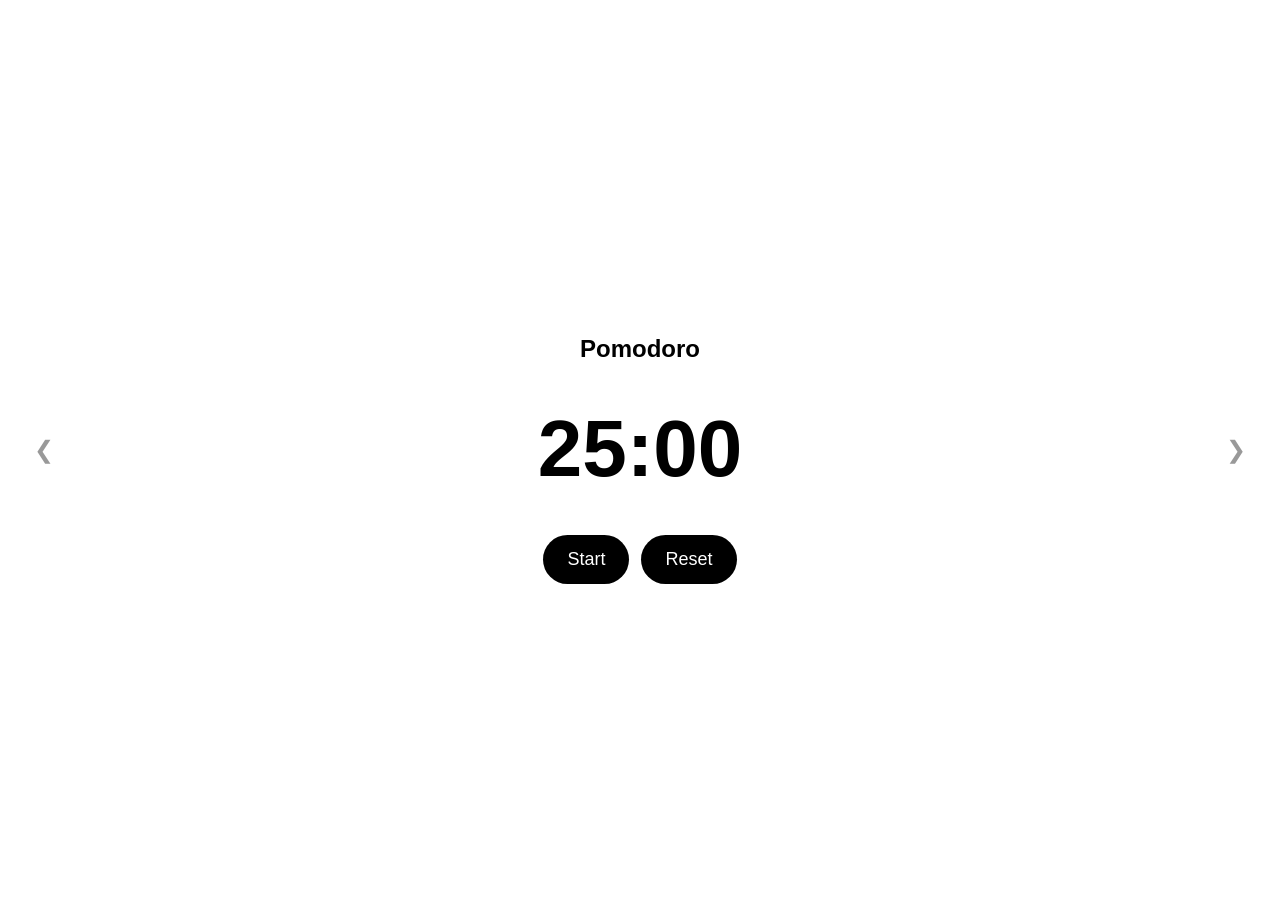
==== index.html @ 5fe3401d "hm" ====
<!DOCTYPE html>
<html lang="en">
<head>
  <meta charset="UTF-8" />
  <meta name="viewport" content="width=device-width, initial-scale=1.0"/>
  <title>Sliding Pomodoro Timer</title>
  <link rel="stylesheet" href="style.css" />
</head>
<body>
  <div class="slider-container">
    <div class="slides">
      <div class="slide" data-time="1500">
        <h2>Pomodoro</h2>
        <div class="timer" id="timer0">25:00</div>
        <div class="buttons">
          <button class="start" data-index="0">Start</button>
          <button class="reset" data-index="0">Reset</button>
        </div>
      </div>
      <div class="slide" data-time="300">
        <h2>Short Break</h2>
        <div class="timer" id="timer1">05:00</div>
        <div class="buttons">
          <button class="start" data-index="1">Start</button>
          <button class="reset" data-index="1">Reset</button>
        </div>
      </div>
      <div class="slide" data-time="900">
        <h2>Long Break</h2>
        <div class="timer" id="timer2">15:00</div>
        <div class="buttons">
          <button class="start" data-index="2">Start</button>
          <button class="reset" data-index="2">Reset</button>
        </div>
      </div>
      <div class="slide">
        <h2>Custom</h2>
        <div class="timer editable" id="timer3" contenteditable="true">00:00</div>
        <div class="buttons">
          <button class="start" data-index="3">Start</button>
          <button class="reset" data-index="3">Reset</button>
        </div>
      </div>
    </div>
    <button class="nav left">&#10094;</button>
    <button class="nav right">&#10095;</button>
    <div class="dots">
      <span class="dot active"></span>
      <span class="dot"></span>
      <span class="dot"></span>
      <span class="dot"></span>
    </div>
  </div>
  <audio id="alarmSound" src="https://www.soundjay.com/buttons/sounds/beep-07.mp3" preload="auto"></audio>
  <script src="script.js"></script>
</body>
</html>
---- style.css ----
body {
  margin: 0;
  font-family: 'Segoe UI', sans-serif;
  display: flex;
  justify-content: center;
  align-items: center;
  height: 100vh;
  background: #f7f7f7;
}
.slider-container {
  width: 100vw;
  height: 100vh;
  overflow: hidden;
  position: relative;
  background: #fff;
}
.slides {
  display: flex;
  transition: transform 0.4s ease-in-out;
  width: 400vw;
}
.slide {
  width: 100vw;
  height: 100vh;
  flex-shrink: 0;
  box-sizing: border-box;
  padding: 40px;
  display: flex;
  flex-direction: column;
  justify-content: center;
  align-items: center;
}
h2 {
  font-size: 24px;
  margin-bottom: 20px;
}
.timer {
  font-size: 80px;
  font-weight: bold;
  margin: 20px 0;
}
.timer.editable {
  outline: none;
  border: 2px dashed transparent;
  transition: border 0.2s;
  cursor: text;
}
.timer.editable:focus {
  border: 2px dashed #aaa;
}
.buttons {
  display: flex;
  justify-content: center;
  gap: 12px;
  margin-top: 20px;
}
button {
  font-size: 18px;
  padding: 14px 24px;
  border: none;
  border-radius: 9999px;
  background: black;
  color: white;
  cursor: pointer;
  transition: background 0.3s ease;
}
button:hover {
  background: #333;
}
.nav {
  position: absolute;
  top: 50%;
  transform: translateY(-50%);
  background: transparent;
  border: none;
  font-size: 24px;
  cursor: pointer;
  color: #999;
}
.nav.left {
  left: 10px;
}
.nav.right {
  right: 10px;
}
.dots {
  display: flex;
  justify-content: center;
  margin: 10px 0;
}
.dot {
  height: 8px;
  width: 8px;
  margin: 0 4px;
  background-color: #bbb;
  border-radius: 50%;
  display: inline-block;
  transition: background-color 0.3s ease;
}
.dot.active {
  background-color: #000;
}
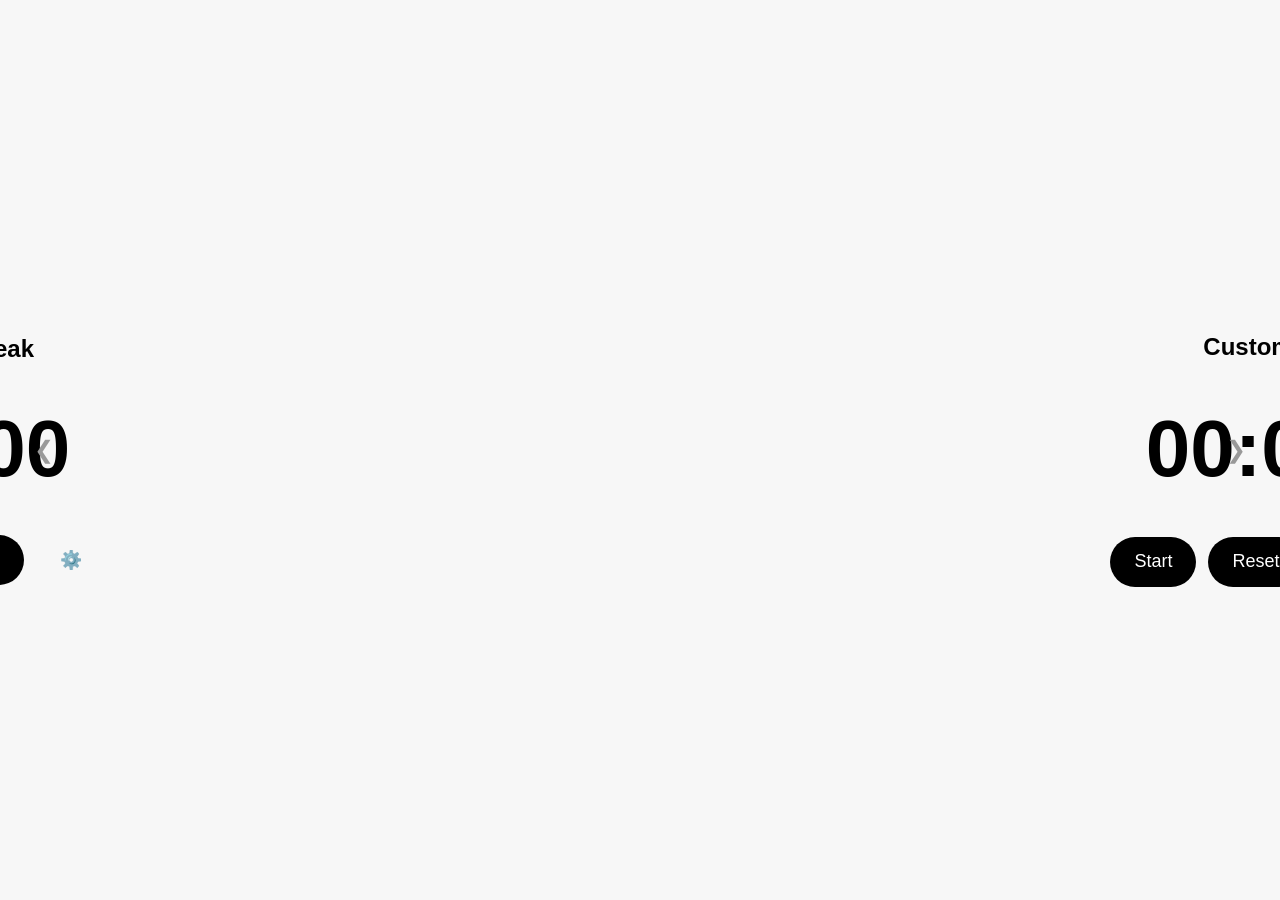
==== commit 51d9e5f8: "ehe" ====
--- a/index.html
+++ b/index.html
@@ -15,6 +15,18 @@
         <div class="buttons">
           <button class="start" data-index="0">Start</button>
           <button class="reset" data-index="0">Reset</button>
+          <button class="settings-btn">⚙️</button>
+        </div>
+        <div class="settings-panel hidden">
+          <label>
+            Color 1 (Text): <input type="color" id="colorText" />
+            <input type="text" id="hexText" placeholder="#000000" maxlength="7" />
+          </label>
+          <label>
+            Color 2 (Background): <input type="color" id="colorBg" />
+            <input type="text" id="hexBg" placeholder="#ffffff" maxlength="7" />
+          </label>
+        </div>
         </div>
       </div>
       <div class="slide" data-time="300">
@@ -23,6 +35,18 @@
         <div class="buttons">
           <button class="start" data-index="1">Start</button>
           <button class="reset" data-index="1">Reset</button>
+          <button class="settings-btn">⚙️</button>
+        </div>
+        <div class="settings-panel hidden">
+          <label>
+            Color 1 (Text): <input type="color" id="colorText" />
+            <input type="text" id="hexText" placeholder="#000000" maxlength="7" />
+          </label>
+          <label>
+            Color 2 (Background): <input type="color" id="colorBg" />
+            <input type="text" id="hexBg" placeholder="#ffffff" maxlength="7" />
+          </label>
+        </div>
         </div>
       </div>
       <div class="slide" data-time="900">
@@ -31,6 +55,18 @@
         <div class="buttons">
           <button class="start" data-index="2">Start</button>
           <button class="reset" data-index="2">Reset</button>
+          <button class="settings-btn">⚙️</button>
+        </div>
+        <div class="settings-panel hidden">
+          <label>
+            Color 1 (Text): <input type="color" id="colorText" />
+            <input type="text" id="hexText" placeholder="#000000" maxlength="7" />
+          </label>
+          <label>
+            Color 2 (Background): <input type="color" id="colorBg" />
+            <input type="text" id="hexBg" placeholder="#ffffff" maxlength="7" />
+          </label>
+        </div>
         </div>
       </div>
       <div class="slide">
@@ -39,6 +75,17 @@
         <div class="buttons">
           <button class="start" data-index="3">Start</button>
           <button class="reset" data-index="3">Reset</button>
+          <button class="settings-btn">⚙️</button>
+        </div>
+        <div class="settings-panel hidden">
+          <label>
+            Color 1 (Text): <input type="color" id="colorText" />
+            <input type="text" id="hexText" placeholder="#000000" maxlength="7" />
+          </label>
+          <label>
+            Color 2 (Background): <input type="color" id="colorBg" />
+            <input type="text" id="hexBg" placeholder="#ffffff" maxlength="7" />
+          </label>
         </div>
       </div>
     </div>
--- a/style.css
+++ b/style.css
@@ -100,3 +100,36 @@
 .dot.active {
   background-color: #000;
 }
+
+.settings-panel {
+  background: #eee;
+  border: 1px solid #ccc;
+  border-radius: 12px;
+  padding: 12px;
+  margin-top: 10px;
+  display: flex;
+  flex-direction: column;
+  gap: 10px;
+  font-size: 14px;
+  align-items: flex-start;
+}
+.settings-panel label {
+  display: flex;
+  flex-direction: column;
+  gap: 4px;
+}
+.settings-panel input[type="text"] {
+  width: 100px;
+  padding: 4px;
+  font-size: 14px;
+}
+.settings-btn {
+  font-size: 18px;
+  background: transparent;
+  color: inherit;
+  border: none;
+  cursor: pointer;
+}
+.hidden {
+  display: none;
+}
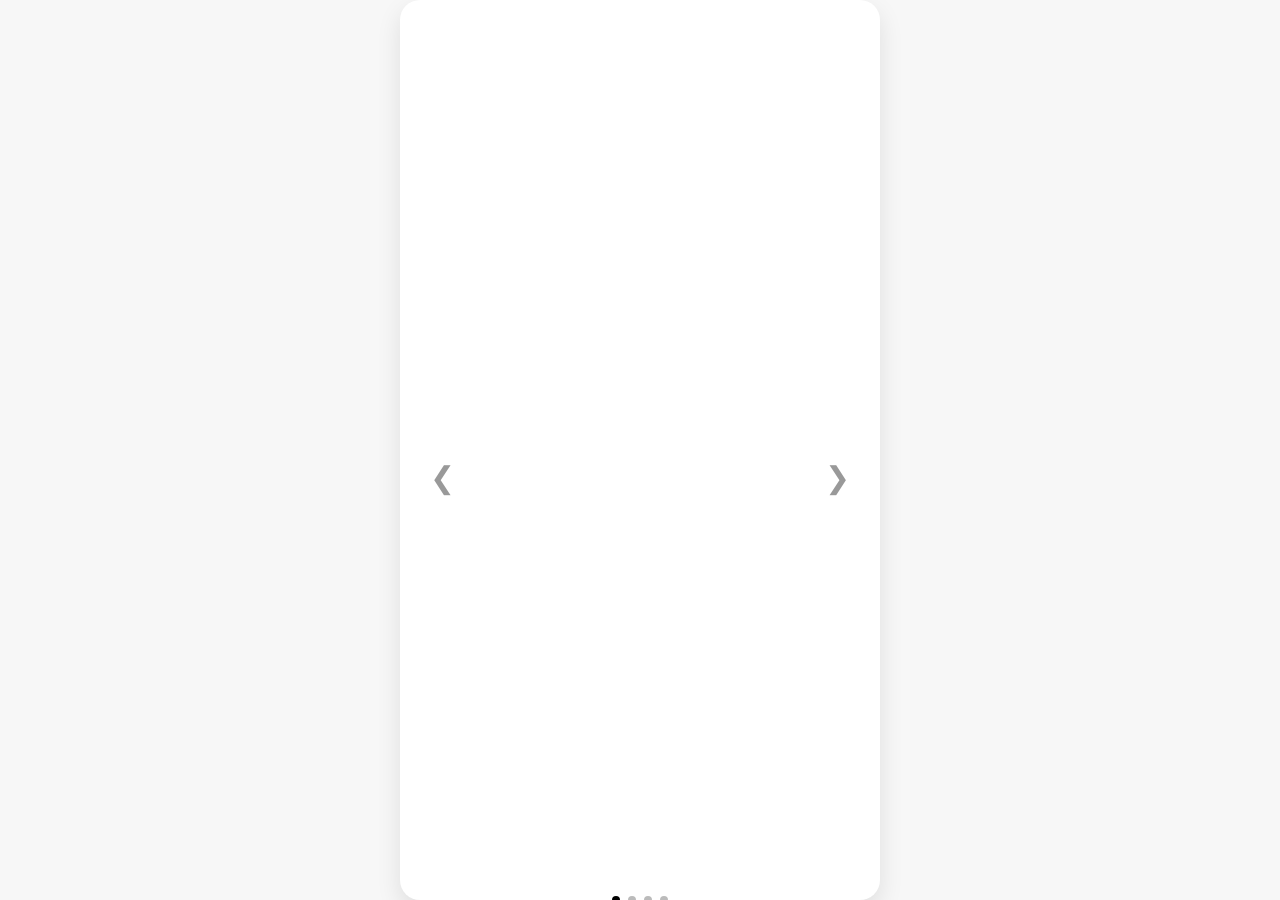
==== commit a969dc74: "gpt" ====
--- a/index.html
+++ b/index.html
@@ -3,12 +3,13 @@
 <head>
   <meta charset="UTF-8" />
   <meta name="viewport" content="width=device-width, initial-scale=1.0"/>
-  <title>Sliding Pomodoro Timer</title>
+  <title>Pomodoro Widget</title>
   <link rel="stylesheet" href="style.css" />
 </head>
 <body>
   <div class="slider-container">
     <div class="slides">
+      <!-- Pomodoro -->
       <div class="slide" data-time="1500">
         <h2>Pomodoro</h2>
         <div class="timer" id="timer0">25:00</div>
@@ -18,17 +19,12 @@
           <button class="settings-btn">⚙️</button>
         </div>
         <div class="settings-panel hidden">
-          <label>
-            Color 1 (Text): <input type="color" id="colorText" />
-            <input type="text" id="hexText" placeholder="#000000" maxlength="7" />
-          </label>
-          <label>
-            Color 2 (Background): <input type="color" id="colorBg" />
-            <input type="text" id="hexBg" placeholder="#ffffff" maxlength="7" />
-          </label>
-        </div>
+          <label>Color 1 (Text): <input type="color" id="colorText"><input type="text" id="hexText" placeholder="#000000"></label>
+          <label>Color 2 (Background): <input type="color" id="colorBg"><input type="text" id="hexBg" placeholder="#ffffff"></label>
         </div>
       </div>
+
+      <!-- Short Break -->
       <div class="slide" data-time="300">
         <h2>Short Break</h2>
         <div class="timer" id="timer1">05:00</div>
@@ -38,17 +34,12 @@
           <button class="settings-btn">⚙️</button>
         </div>
         <div class="settings-panel hidden">
-          <label>
-            Color 1 (Text): <input type="color" id="colorText" />
-            <input type="text" id="hexText" placeholder="#000000" maxlength="7" />
-          </label>
-          <label>
-            Color 2 (Background): <input type="color" id="colorBg" />
-            <input type="text" id="hexBg" placeholder="#ffffff" maxlength="7" />
-          </label>
-        </div>
+          <label>Color 1 (Text): <input type="color" id="colorText"><input type="text" id="hexText" placeholder="#000000"></label>
+          <label>Color 2 (Background): <input type="color" id="colorBg"><input type="text" id="hexBg" placeholder="#ffffff"></label>
         </div>
       </div>
+
+      <!-- Long Break -->
       <div class="slide" data-time="900">
         <h2>Long Break</h2>
         <div class="timer" id="timer2">15:00</div>
@@ -58,17 +49,12 @@
           <button class="settings-btn">⚙️</button>
         </div>
         <div class="settings-panel hidden">
-          <label>
-            Color 1 (Text): <input type="color" id="colorText" />
-            <input type="text" id="hexText" placeholder="#000000" maxlength="7" />
-          </label>
-          <label>
-            Color 2 (Background): <input type="color" id="colorBg" />
-            <input type="text" id="hexBg" placeholder="#ffffff" maxlength="7" />
-          </label>
-        </div>
+          <label>Color 1 (Text): <input type="color" id="colorText"><input type="text" id="hexText" placeholder="#000000"></label>
+          <label>Color 2 (Background): <input type="color" id="colorBg"><input type="text" id="hexBg" placeholder="#ffffff"></label>
         </div>
       </div>
+
+      <!-- Custom -->
       <div class="slide">
         <h2>Custom</h2>
         <div class="timer editable" id="timer3" contenteditable="true">00:00</div>
@@ -78,17 +64,12 @@
           <button class="settings-btn">⚙️</button>
         </div>
         <div class="settings-panel hidden">
-          <label>
-            Color 1 (Text): <input type="color" id="colorText" />
-            <input type="text" id="hexText" placeholder="#000000" maxlength="7" />
-          </label>
-          <label>
-            Color 2 (Background): <input type="color" id="colorBg" />
-            <input type="text" id="hexBg" placeholder="#ffffff" maxlength="7" />
-          </label>
+          <label>Color 1 (Text): <input type="color" id="colorText"><input type="text" id="hexText" placeholder="#000000"></label>
+          <label>Color 2 (Background): <input type="color" id="colorBg"><input type="text" id="hexBg" placeholder="#ffffff"></label>
         </div>
       </div>
     </div>
+
     <button class="nav left">&#10094;</button>
     <button class="nav right">&#10095;</button>
     <div class="dots">
--- a/style.css
+++ b/style.css
@@ -1,6 +1,14 @@
+
 body {
   margin: 0;
-  font-family: 'Segoe UI', sans-serif;
+  font-family: sans-serif;
+  background: #f7f7f7;
+  display: flex;
+  justify-content: center;
+  align-items: center;
+  height: 100vh;
+  margin: 0;
+  font-family: sans-serif;
   display: flex;
   justify-content: center;
   align-items: center;
@@ -8,6 +16,17 @@
   background: #f7f7f7;
 }
 .slider-container {
+  width: 90%;
+  max-width: 480px;
+  height: 480px;
+  background: white;
+  border-radius: 20px;
+  box-shadow: 0 10px 25px rgba(0, 0, 0, 0.1);
+  overflow: hidden;
+  position: relative;
+  display: flex;
+  flex-direction: column;
+  justify-content: center;
   width: 100vw;
   height: 100vh;
   overflow: hidden;
@@ -16,23 +35,33 @@
 }
 .slides {
   display: flex;
+  width: 400%;
+  height: 100%;
+  transition: transform 0.4s ease-in-out;
+  display: flex;
   transition: transform 0.4s ease-in-out;
   width: 400vw;
 }
 .slide {
+  width: 100%;
+  height: 100%;
+  padding: 20px;
+  flex-shrink: 0;
+  box-sizing: border-box;
+  display: flex;
+  flex-direction: column;
+  align-items: center;
+  justify-content: center;
   width: 100vw;
   height: 100vh;
   flex-shrink: 0;
+  padding: 40px;
   box-sizing: border-box;
-  padding: 40px;
+  text-align: center;
   display: flex;
   flex-direction: column;
   justify-content: center;
   align-items: center;
-}
-h2 {
-  font-size: 24px;
-  margin-bottom: 20px;
 }
 .timer {
   font-size: 80px;
@@ -43,26 +72,23 @@
   outline: none;
   border: 2px dashed transparent;
   transition: border 0.2s;
-  cursor: text;
 }
 .timer.editable:focus {
   border: 2px dashed #aaa;
 }
 .buttons {
   display: flex;
-  justify-content: center;
-  gap: 12px;
-  margin-top: 20px;
+  gap: 10px;
+  margin-top: 10px;
 }
 button {
-  font-size: 18px;
-  padding: 14px 24px;
+  font-size: 16px;
+  padding: 10px 20px;
+  border-radius: 999px;
   border: none;
-  border-radius: 9999px;
   background: black;
   color: white;
   cursor: pointer;
-  transition: background 0.3s ease;
 }
 button:hover {
   background: #333;
@@ -70,10 +96,9 @@
 .nav {
   position: absolute;
   top: 50%;
-  transform: translateY(-50%);
+  font-size: 30px;
   background: transparent;
   border: none;
-  font-size: 24px;
   cursor: pointer;
   color: #999;
 }
@@ -95,12 +120,10 @@
   background-color: #bbb;
   border-radius: 50%;
   display: inline-block;
-  transition: background-color 0.3s ease;
 }
 .dot.active {
   background-color: #000;
 }
-
 .settings-panel {
   background: #eee;
   border: 1px solid #ccc;
@@ -121,7 +144,6 @@
 .settings-panel input[type="text"] {
   width: 100px;
   padding: 4px;
-  font-size: 14px;
 }
 .settings-btn {
   font-size: 18px;
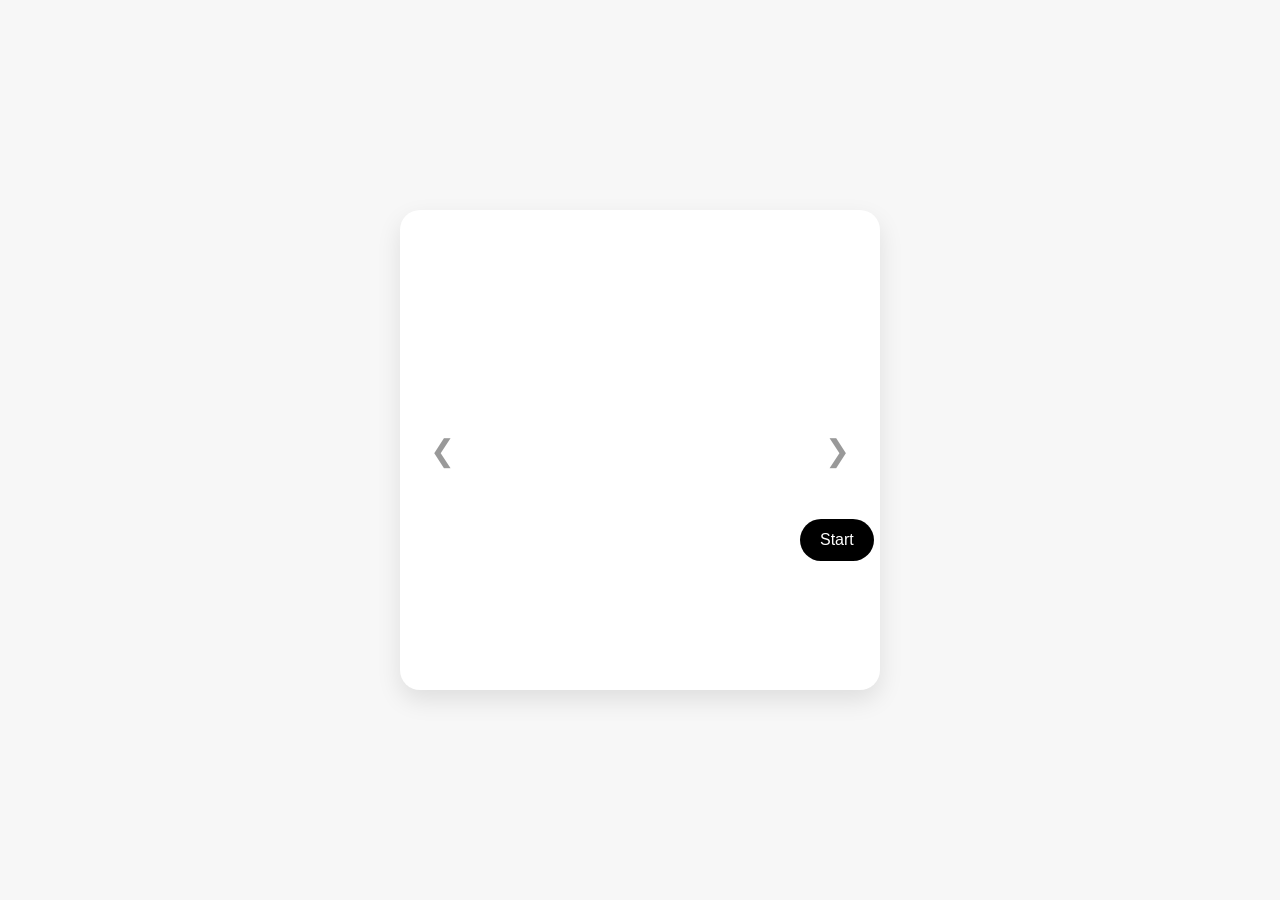
==== commit e4d8ca73: "bum" ====
--- a/index.html
+++ b/index.html
@@ -11,6 +11,7 @@
     <div class="slides">
       <!-- Pomodoro -->
       <div class="slide" data-time="1500">
+      <div class="content-box">
         <h2>Pomodoro</h2>
         <div class="timer" id="timer0">25:00</div>
         <div class="buttons">
@@ -23,9 +24,13 @@
           <label>Color 2 (Background): <input type="color" id="colorBg"><input type="text" id="hexBg" placeholder="#ffffff"></label>
         </div>
       </div>
+      </div>
+
 
       <!-- Short Break -->
       <div class="slide" data-time="300">
+      <div class="content-box">
+
         <h2>Short Break</h2>
         <div class="timer" id="timer1">05:00</div>
         <div class="buttons">
@@ -38,9 +43,12 @@
           <label>Color 2 (Background): <input type="color" id="colorBg"><input type="text" id="hexBg" placeholder="#ffffff"></label>
         </div>
       </div>
+       </div>
 
       <!-- Long Break -->
       <div class="slide" data-time="900">
+      <div class="content-box">
+
         <h2>Long Break</h2>
         <div class="timer" id="timer2">15:00</div>
         <div class="buttons">
@@ -53,9 +61,12 @@
           <label>Color 2 (Background): <input type="color" id="colorBg"><input type="text" id="hexBg" placeholder="#ffffff"></label>
         </div>
       </div>
+       </div>
 
       <!-- Custom -->
       <div class="slide">
+      <div class="content-box">
+
         <h2>Custom</h2>
         <div class="timer editable" id="timer3" contenteditable="true">00:00</div>
         <div class="buttons">
@@ -69,6 +80,7 @@
         </div>
       </div>
     </div>
+     </div>
 
     <button class="nav left">&#10094;</button>
     <button class="nav right">&#10095;</button>
--- a/style.css
+++ b/style.css
@@ -7,14 +7,8 @@
   justify-content: center;
   align-items: center;
   height: 100vh;
-  margin: 0;
-  font-family: sans-serif;
-  display: flex;
-  justify-content: center;
-  align-items: center;
-  height: 100vh;
-  background: #f7f7f7;
 }
+
 .slider-container {
   width: 90%;
   max-width: 480px;
@@ -24,63 +18,49 @@
   box-shadow: 0 10px 25px rgba(0, 0, 0, 0.1);
   overflow: hidden;
   position: relative;
-  display: flex;
-  flex-direction: column;
-  justify-content: center;
-  width: 100vw;
-  height: 100vh;
-  overflow: hidden;
-  position: relative;
-  background: #fff;
 }
+
 .slides {
   display: flex;
   width: 400%;
   height: 100%;
   transition: transform 0.4s ease-in-out;
-  display: flex;
-  transition: transform 0.4s ease-in-out;
-  width: 400vw;
 }
+
 .slide {
-  width: 100%;
+  width: 100vw;
   height: 100%;
+  flex-shrink: 0;
   padding: 20px;
-  flex-shrink: 0;
   box-sizing: border-box;
-  display: flex;
-  flex-direction: column;
-  align-items: center;
-  justify-content: center;
-  width: 100vw;
-  height: 100vh;
-  flex-shrink: 0;
-  padding: 40px;
-  box-sizing: border-box;
-  text-align: center;
   display: flex;
   flex-direction: column;
   justify-content: center;
   align-items: center;
 }
+
 .timer {
   font-size: 80px;
   font-weight: bold;
   margin: 20px 0;
 }
+
 .timer.editable {
   outline: none;
   border: 2px dashed transparent;
   transition: border 0.2s;
 }
+
 .timer.editable:focus {
   border: 2px dashed #aaa;
 }
+
 .buttons {
   display: flex;
   gap: 10px;
   margin-top: 10px;
 }
+
 button {
   font-size: 16px;
   padding: 10px 20px;
@@ -90,29 +70,36 @@
   color: white;
   cursor: pointer;
 }
+
 button:hover {
   background: #333;
 }
+
 .nav {
   position: absolute;
   top: 50%;
+  transform: translateY(-50%);
   font-size: 30px;
   background: transparent;
   border: none;
   cursor: pointer;
   color: #999;
 }
+
 .nav.left {
   left: 10px;
 }
+
 .nav.right {
   right: 10px;
 }
+
 .dots {
   display: flex;
   justify-content: center;
   margin: 10px 0;
 }
+
 .dot {
   height: 8px;
   width: 8px;
@@ -121,9 +108,11 @@
   border-radius: 50%;
   display: inline-block;
 }
+
 .dot.active {
   background-color: #000;
 }
+
 .settings-panel {
   background: #eee;
   border: 1px solid #ccc;
@@ -136,15 +125,18 @@
   font-size: 14px;
   align-items: flex-start;
 }
+
 .settings-panel label {
   display: flex;
   flex-direction: column;
   gap: 4px;
 }
+
 .settings-panel input[type="text"] {
   width: 100px;
   padding: 4px;
 }
+
 .settings-btn {
   font-size: 18px;
   background: transparent;
@@ -152,6 +144,14 @@
   border: none;
   cursor: pointer;
 }
+
 .hidden {
   display: none;
 }
+.content-box {
+  width: 90%;
+  max-width: 480px;
+  margin: 0 auto;
+  text-align: center;
+}
+
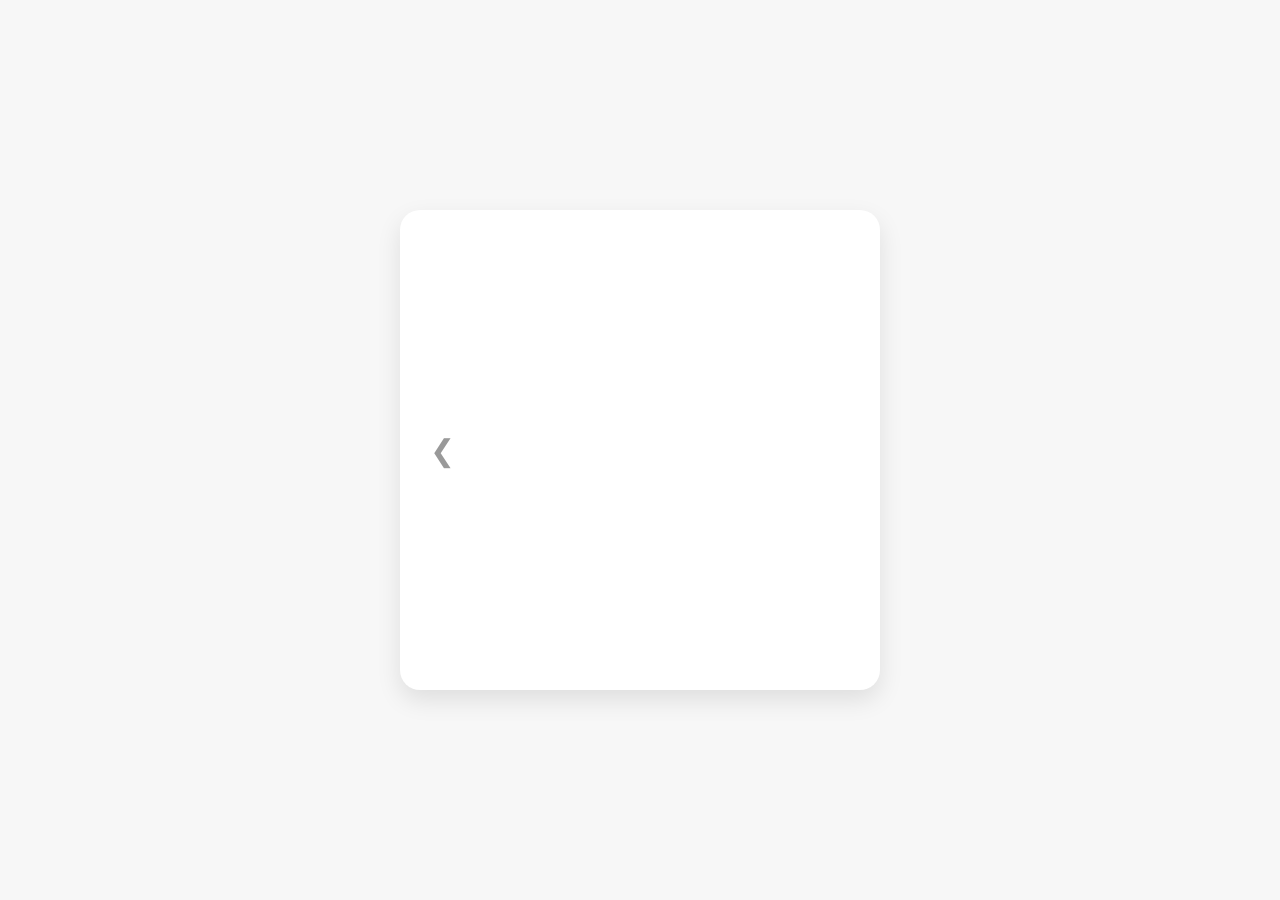
==== commit d47161c3: "Update index.html" ====
--- a/index.html
+++ b/index.html
@@ -80,7 +80,7 @@
         </div>
       </div>
     </div>
-     </div>
+     
 
     <button class="nav left">&#10094;</button>
     <button class="nav right">&#10095;</button>
--- a/style.css
+++ b/style.css
@@ -19,7 +19,6 @@
   overflow: hidden;
   position: relative;
 }
-
 .slides {
   display: flex;
   width: 400%;
@@ -28,7 +27,7 @@
 }
 
 .slide {
-  width: 100vw;
+  width: 100%;
   height: 100%;
   flex-shrink: 0;
   padding: 20px;
@@ -40,11 +39,10 @@
 }
 
 .timer {
-  font-size: 80px;
+  font-size: 48px;
   font-weight: bold;
   margin: 20px 0;
 }
-
 .timer.editable {
   outline: none;
   border: 2px dashed transparent;
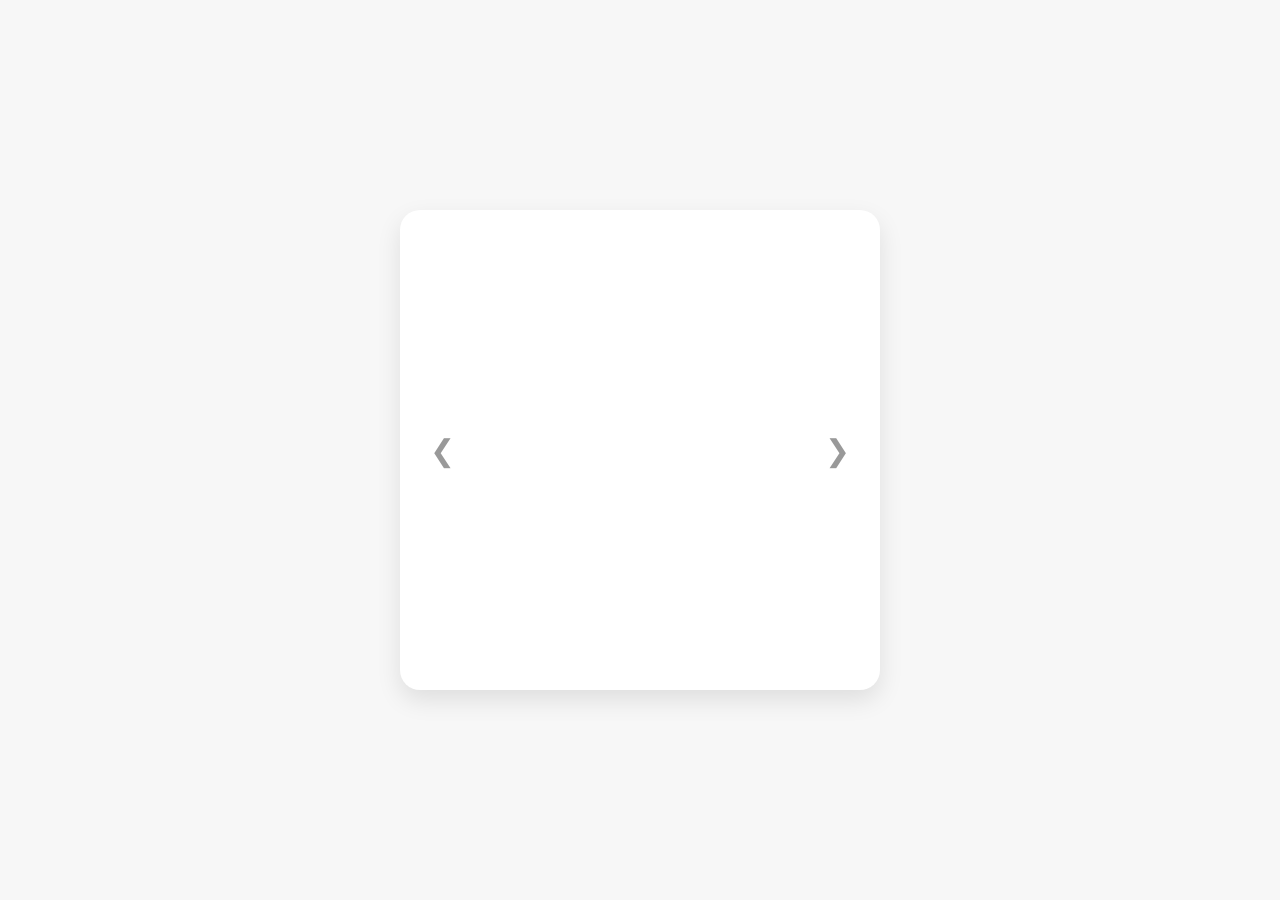
==== commit 8a9ca8ab: "Update index.html" ====
--- a/index.html
+++ b/index.html
@@ -11,77 +11,74 @@
     <div class="slides">
       <!-- Pomodoro -->
       <div class="slide" data-time="1500">
-      <div class="content-box">
-        <h2>Pomodoro</h2>
-        <div class="timer" id="timer0">25:00</div>
-        <div class="buttons">
-          <button class="start" data-index="0">Start</button>
-          <button class="reset" data-index="0">Reset</button>
-          <button class="settings-btn">⚙️</button>
-        </div>
-        <div class="settings-panel hidden">
-          <label>Color 1 (Text): <input type="color" id="colorText"><input type="text" id="hexText" placeholder="#000000"></label>
-          <label>Color 2 (Background): <input type="color" id="colorBg"><input type="text" id="hexBg" placeholder="#ffffff"></label>
+        <div class="content-box">
+          <h2>Pomodoro</h2>
+          <div class="timer" id="timer0">25:00</div>
+          <div class="buttons">
+            <button class="start" data-index="0">Start</button>
+            <button class="reset" data-index="0">Reset</button>
+            <button class="settings-btn">⚙️</button>
+          </div>
+          <div class="settings-panel hidden">
+            <label>Color 1 (Text): <input type="color" id="colorText"><input type="text" id="hexText" placeholder="#000000"></label>
+            <label>Color 2 (Background): <input type="color" id="colorBg"><input type="text" id="hexBg" placeholder="#ffffff"></label>
+          </div>
         </div>
       </div>
-      </div>
-
 
       <!-- Short Break -->
       <div class="slide" data-time="300">
-      <div class="content-box">
-
-        <h2>Short Break</h2>
-        <div class="timer" id="timer1">05:00</div>
-        <div class="buttons">
-          <button class="start" data-index="1">Start</button>
-          <button class="reset" data-index="1">Reset</button>
-          <button class="settings-btn">⚙️</button>
-        </div>
-        <div class="settings-panel hidden">
-          <label>Color 1 (Text): <input type="color" id="colorText"><input type="text" id="hexText" placeholder="#000000"></label>
-          <label>Color 2 (Background): <input type="color" id="colorBg"><input type="text" id="hexBg" placeholder="#ffffff"></label>
+        <div class="content-box">
+          <h2>Short Break</h2>
+          <div class="timer" id="timer1">05:00</div>
+          <div class="buttons">
+            <button class="start" data-index="1">Start</button>
+            <button class="reset" data-index="1">Reset</button>
+            <button class="settings-btn">⚙️</button>
+          </div>
+          <div class="settings-panel hidden">
+            <label>Color 1 (Text): <input type="color" id="colorText"><input type="text" id="hexText" placeholder="#000000"></label>
+            <label>Color 2 (Background): <input type="color" id="colorBg"><input type="text" id="hexBg" placeholder="#ffffff"></label>
+          </div>
         </div>
       </div>
-       </div>
 
       <!-- Long Break -->
       <div class="slide" data-time="900">
-      <div class="content-box">
-
-        <h2>Long Break</h2>
-        <div class="timer" id="timer2">15:00</div>
-        <div class="buttons">
-          <button class="start" data-index="2">Start</button>
-          <button class="reset" data-index="2">Reset</button>
-          <button class="settings-btn">⚙️</button>
-        </div>
-        <div class="settings-panel hidden">
-          <label>Color 1 (Text): <input type="color" id="colorText"><input type="text" id="hexText" placeholder="#000000"></label>
-          <label>Color 2 (Background): <input type="color" id="colorBg"><input type="text" id="hexBg" placeholder="#ffffff"></label>
+        <div class="content-box">
+          <h2>Long Break</h2>
+          <div class="timer" id="timer2">15:00</div>
+          <div class="buttons">
+            <button class="start" data-index="2">Start</button>
+            <button class="reset" data-index="2">Reset</button>
+            <button class="settings-btn">⚙️</button>
+          </div>
+          <div class="settings-panel hidden">
+            <label>Color 1 (Text): <input type="color" id="colorText"><input type="text" id="hexText" placeholder="#000000"></label>
+            <label>Color 2 (Background): <input type="color" id="colorBg"><input type="text" id="hexBg" placeholder="#ffffff"></label>
+          </div>
         </div>
       </div>
-       </div>
 
       <!-- Custom -->
       <div class="slide">
-      <div class="content-box">
-
-        <h2>Custom</h2>
-        <div class="timer editable" id="timer3" contenteditable="true">00:00</div>
-        <div class="buttons">
-          <button class="start" data-index="3">Start</button>
-          <button class="reset" data-index="3">Reset</button>
-          <button class="settings-btn">⚙️</button>
-        </div>
-        <div class="settings-panel hidden">
-          <label>Color 1 (Text): <input type="color" id="colorText"><input type="text" id="hexText" placeholder="#000000"></label>
-          <label>Color 2 (Background): <input type="color" id="colorBg"><input type="text" id="hexBg" placeholder="#ffffff"></label>
+        <div class="content-box">
+          <h2>Custom</h2>
+          <div class="timer editable" id="timer3" contenteditable="true">00:00</div>
+          <div class="buttons">
+            <button class="start" data-index="3">Start</button>
+            <button class="reset" data-index="3">Reset</button>
+            <button class="settings-btn">⚙️</button>
+          </div>
+          <div class="settings-panel hidden">
+            <label>Color 1 (Text): <input type="color" id="colorText"><input type="text" id="hexText" placeholder="#000000"></label>
+            <label>Color 2 (Background): <input type="color" id="colorBg"><input type="text" id="hexBg" placeholder="#ffffff"></label>
+          </div>
         </div>
       </div>
-    </div>
-     
+    </div> <!-- END .slides -->
 
+    <!-- ✅ Arrows and dots OUTSIDE .slides -->
     <button class="nav left">&#10094;</button>
     <button class="nav right">&#10095;</button>
     <div class="dots">
@@ -90,7 +87,8 @@
       <span class="dot"></span>
       <span class="dot"></span>
     </div>
-  </div>
+  </div> <!-- END .slider-container -->
+
   <audio id="alarmSound" src="https://www.soundjay.com/buttons/sounds/beep-07.mp3" preload="auto"></audio>
   <script src="script.js"></script>
 </body>
